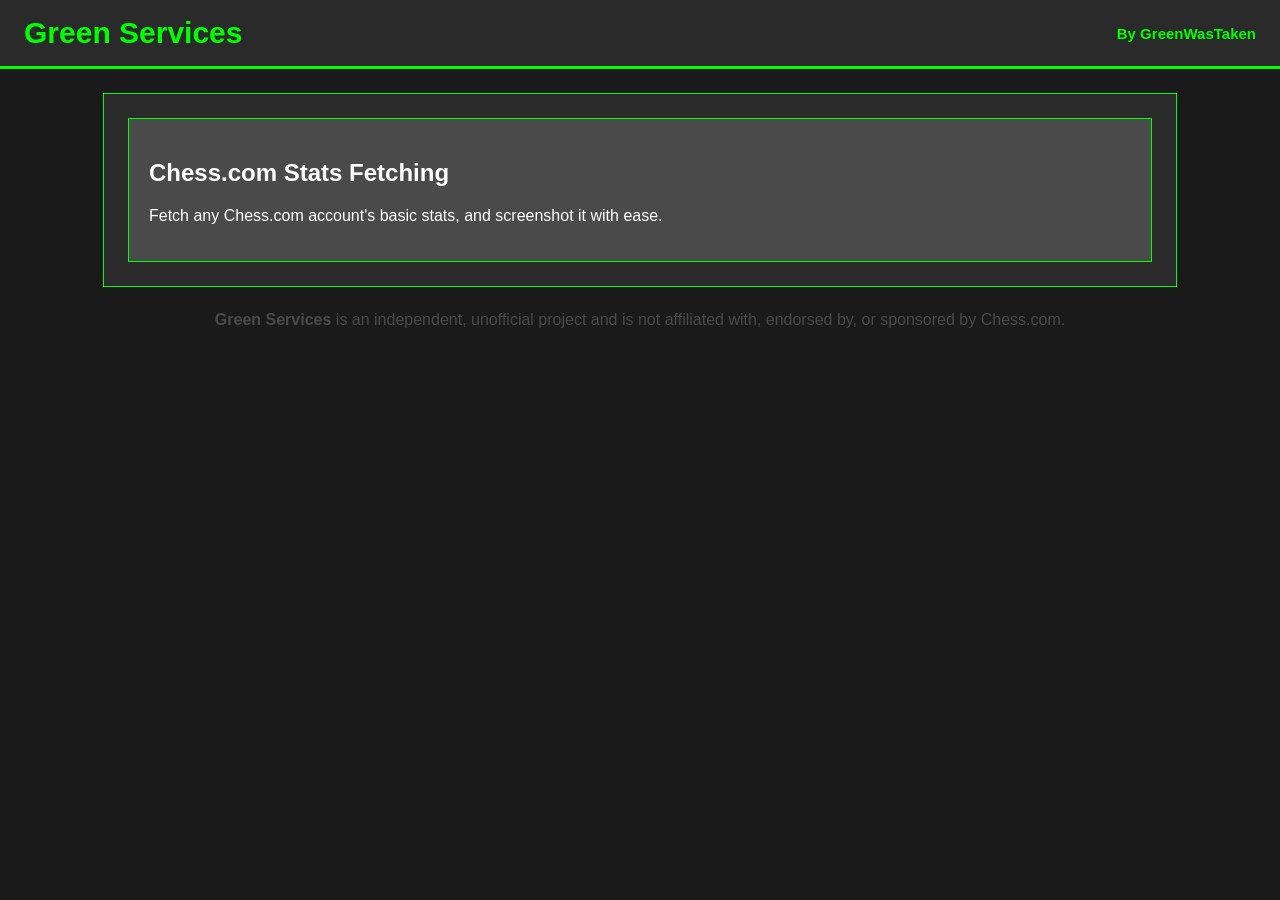
==== index.html @ 9e4266a3 "Add 'unselectable' class to HTML elements Added 'unselectable' class to headings and disclaimer." ====
<!DOCTYPE html>
<html>
  <head>
    <title>Green Services</title>
    <meta name="description" content="Green Services provides everything related to Green's needs, made by GreenWasTaken.">
    <meta name="viewport" content="width=device-width, initial-scale=1.0">
    <link rel="icon" href="images/favicon.ico" type="image/x-icon">
    <link rel="stylesheet" href="style.css">
  </head>
  <body>
    <div class="gs-heading-container">
      <h1 class="gs-heading1 unselectable">Green Services</h1>
      <h2 class="gs-heading2 unselectable">By GreenWasTaken</h2>
    </div>
    <div class="container unselectable">
      <div class="linkcards">
        <a class="linkcard" href="ChessStatsFetching.html">
          <h2>Chess.com Stats Fetching</h2>
          <p>Fetch any Chess.com account's basic stats, and screenshot it with ease.</p>
        </a>
      </div>
    </div>
    <p class="disclaimer unselectable"><b>Green Services</b> is an independent, unofficial project and is not affiliated with, endorsed by, or sponsored by Chess.com.</p>
  </body>
</html>
---- style.css ----
body {
  margin: 0;
  background-color: #1a1a1a;
  font-family: Arial, sans-serif;
  color: #fff;
}

.unselectable {
  user-select: none;
  -webkit-user-select: none;
}

.gs-heading-container {
  display: flex;
  justify-content: space-between;
  align-items: center;

  background-color: #2a2a2a;
  color: #00ff00;

  padding: 16px 24px;
  border-bottom: 3px solid #00ff00;
}

.gs-heading1 {
  margin: 0;
  font-size: 30px;
}

.gs-heading2 {
  margin: 0;
  font-size: 15px;
}


.container {
  width: 80%;
  margin: 24px auto;
  padding: 24px;
  background-color: #2a2a2a;
  border: 1px solid #00ff00;
  border-radius: 0;
}

.linkcards {
  display: grid;
  grid-template-columns: repeat(2, minmax(0, 1fr));
  gap: 16px;
}

.linkcard {
  display: block;
  min-width: 0;
  box-sizing: border-box;
  padding: 20px;
  background-color: #4a4a4a;
  border: 1px solid #00ff00;
  color: #ffffff;
  text-decoration: none;
}

.linkcard:last-child:nth-child(odd) {
  grid-column: 1 / -1;
}

.disclaimer {
  color: #4a4a4a;
  text-align: center;
}


.back-arrow {
  color: #00ff00;
  font-size: 32px;
  font-weight: bold;
  text-decoration: none;
  line-height: 1;
  transition: transform 0.2s ease, color 0.2s ease;
}

.back-arrow:hover {
  text-decoration: none;
  color: #ffffff;
  transform: scale(1.05);
}


#chess-username {
  display: block;
  box-sizing: border-box;
  width: 100%;
  margin: 8px 0 16px;
  padding: 12px;
  background-color: #1a1a1a;
  border: 1px solid #00ff00;
  color: #ffffff;
  font-family: Arial, sans-serif;
  font-size: 16px;
}

#chess-username::placeholder {
  color: #aaaaaa;
}

#fetch-chess-stats, #screenshot-chess-stats {
  padding: 12px 20px;
  background-color: #00ff00;
  border: 1px solid #00ff00;
  color: #1a1a1a;
  font-family: Arial, sans-serif;
  font-size: 16px;
  font-weight: bold;
  cursor: pointer;
  transition: transform 0.2s ease;
}

#fetch-chess-stats:hover, #screenshot-chess-stats:hover {
  transform: scale(1.05);
}

#fetch-chess-stats:active, #screenshot-chess-stats:active{
  transform: scale(0.95);
}

#screenshot-chess-stats {
  display: none;
}

.chess-player-header {
  grid-column: 1 / -1;
  display: flex;
  align-items: center;
  gap: 16px;
  padding: 20px;
  background-color: #2a2a2a;
  border: 1px solid #00ff00;
  min-width: 0;
  box-sizing: border-box;
}

.chess-player-avatar {
  width: 80px;
  height: 80px;
  object-fit: cover;
  border: 2px solid #00ff00;
}

.chess-player-header h2 {
  margin: 0;
  overflow-wrap: anywhere;
}


.chess-stat-card {
  display: flex;
  align-items: center;
  gap: 20px;
}

.chess-stat-icon {
  width: 76px;
  height: 76px;
  flex-shrink: 0;
  object-fit: contain;
}

.chess-stat-content {
  min-width: 0;
}

.chess-stat-content h2 {
  margin: 0 0 8px;
}

.chess-stat-content p {
  margin: 0;
  overflow-wrap: anywhere;
}
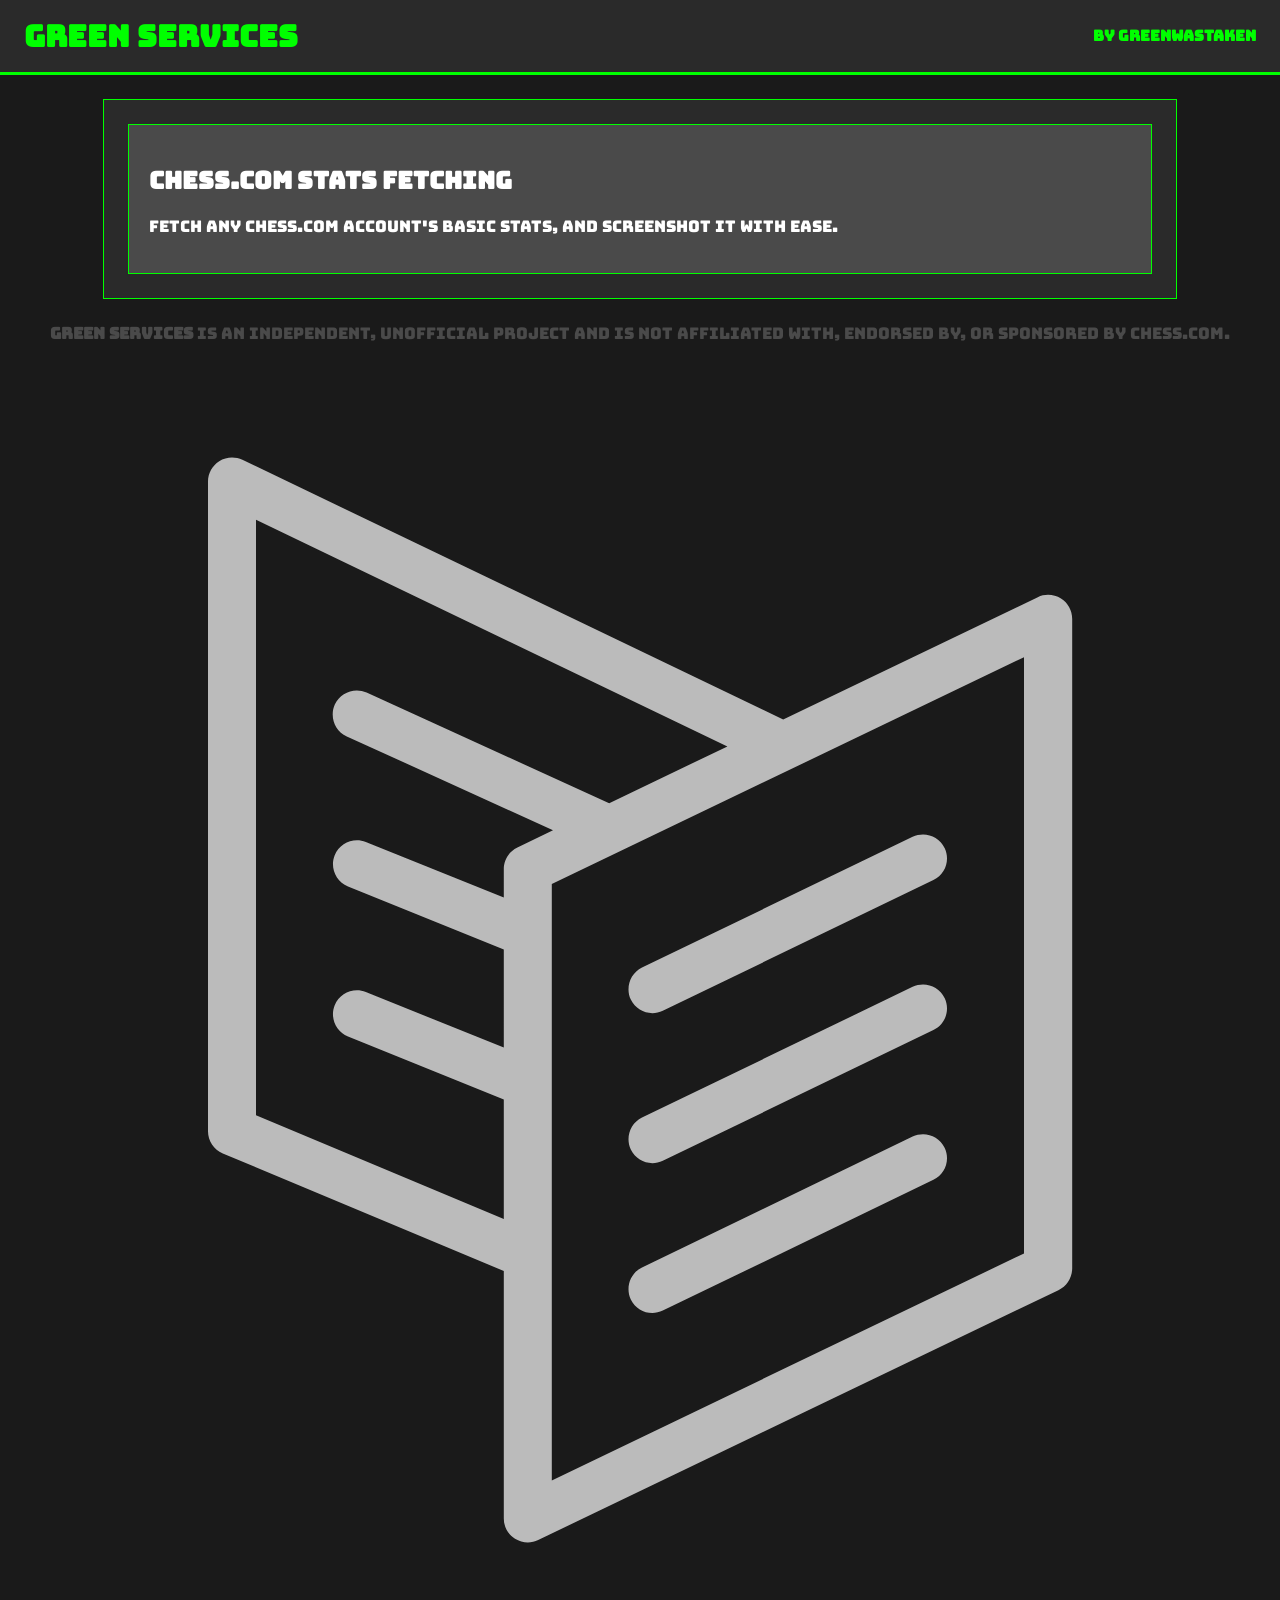
==== commit 09c66a49: "Update disclaimer section with links and formatting Replaced disclaimer paragraph with a div contain" ====
--- a/index.html
+++ b/index.html
@@ -8,18 +8,23 @@
     <link rel="stylesheet" href="style.css">
   </head>
   <body>
-    <div class="gs-heading-container">
-      <h1 class="gs-heading1 unselectable">Green Services</h1>
-      <h2 class="gs-heading2 unselectable">By GreenWasTaken</h2>
+    <div class="gs-heading-container unselectable">
+      <h1 class="gs-heading1">Green Services</h1>
+      <h2 class="gs-heading2">By GreenWasTaken</h2>
     </div>
     <div class="container unselectable">
-      <div class="linkcards">
+      <div class="cards">
         <a class="linkcard" href="ChessStatsFetching.html">
           <h2>Chess.com Stats Fetching</h2>
           <p>Fetch any Chess.com account's basic stats, and screenshot it with ease.</p>
         </a>
       </div>
     </div>
-    <p class="disclaimer unselectable"><b>Green Services</b> is an independent, unofficial project and is not affiliated with, endorsed by, or sponsored by Chess.com.</p>
+    <div class="disclaimer unselectable">
+    <p><b>Green Services</b> is an independent, unofficial project and is not affiliated with, endorsed by, or sponsored by Chess.com.</p>
+    <span style="display: block"><a href="https://github.com/GreenWasTaken144/Green-Services" title="The repository on GitHub"><i class="fa-brands fa-github"></i></a>
+    <a class="icon-image" href="https://greenwastaken.carrd.co/" title="GWT Carrd"><img src="images/carrd-icon.svg"></a>
+    </span>
+    </div>
   </body>
 </html>
--- a/style.css
+++ b/style.css
@@ -1,8 +1,14 @@
+@import url('https://fonts.googleapis.com/css2?family=Bungee&family=Pixelify+Sans:wght@400..700&display=swap');
 body {
   margin: 0;
   background-color: #1a1a1a;
-  font-family: Arial, sans-serif;
+  font-family: 'Bungee', sans-serif;
   color: #fff;
+}
+
+img {
+  -webkit-user-drag: none;
+  user-drag: none;
 }
 
 .unselectable {
@@ -42,7 +48,7 @@
   border-radius: 0;
 }
 
-.linkcards {
+.cards {
   display: grid;
   grid-template-columns: repeat(2, minmax(0, 1fr));
   gap: 16px;
@@ -57,10 +63,15 @@
   border: 1px solid #00ff00;
   color: #ffffff;
   text-decoration: none;
+  transition: transform 0.2s ease;
 }
 
 .linkcard:last-child:nth-child(odd) {
   grid-column: 1 / -1;
+}
+
+.linkcard:hover {
+  transform: scale(1.025);
 }
 
 .disclaimer {
@@ -68,8 +79,14 @@
   text-align: center;
 }
 
+.icon-image {
+  width: 1em;
+  height: 1em;
+  vertical-align: -0.125em;
+  opacity: 0.7
+}
 
-.back-arrow {
+.home-button {
   color: #00ff00;
   font-size: 32px;
   font-weight: bold;
@@ -78,7 +95,7 @@
   transition: transform 0.2s ease, color 0.2s ease;
 }
 
-.back-arrow:hover {
+.home-button:hover {
   text-decoration: none;
   color: #ffffff;
   transform: scale(1.05);
@@ -107,15 +124,15 @@
   background-color: #00ff00;
   border: 1px solid #00ff00;
   color: #1a1a1a;
-  font-family: Arial, sans-serif;
-  font-size: 16px;
+  font-family: 'Bungee', sans-serif;
+  font-size: 12px;
   font-weight: bold;
   cursor: pointer;
   transition: transform 0.2s ease;
 }
 
 #fetch-chess-stats:hover, #screenshot-chess-stats:hover {
-  transform: scale(1.05);
+  transform: scale(1.025);
 }
 
 #fetch-chess-stats:active, #screenshot-chess-stats:active{
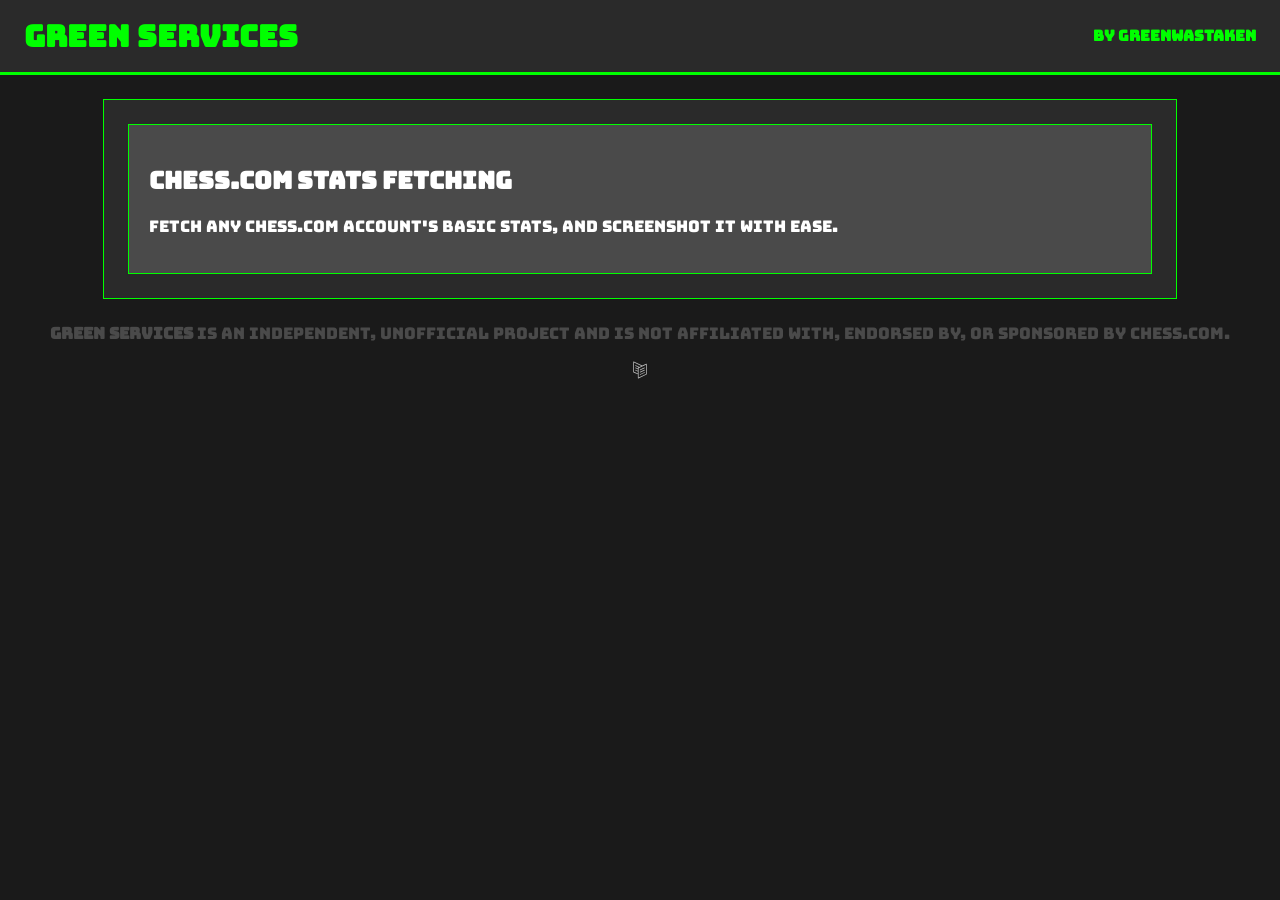
==== commit b805960b: "Fix HTML structure for Carrd link icon" ====
--- a/index.html
+++ b/index.html
@@ -23,7 +23,7 @@
     <div class="disclaimer unselectable">
     <p><b>Green Services</b> is an independent, unofficial project and is not affiliated with, endorsed by, or sponsored by Chess.com.</p>
     <span style="display: block"><a href="https://github.com/GreenWasTaken144/Green-Services" title="The repository on GitHub"><i class="fa-brands fa-github"></i></a>
-    <a class="icon-image" href="https://greenwastaken.carrd.co/" title="GWT Carrd"><img src="images/carrd-icon.svg"></a>
+    <a href="https://greenwastaken.carrd.co/" title="GWT Carrd"><img class="icon-image" src="images/carrd-icon.svg"></a>
     </span>
     </div>
   </body>
--- a/style.css
+++ b/style.css
@@ -80,8 +80,8 @@
 }
 
 .icon-image {
-  width: 1em;
-  height: 1em;
+  width: 20px;
+  height: auto;
   vertical-align: -0.125em;
   opacity: 0.7
 }
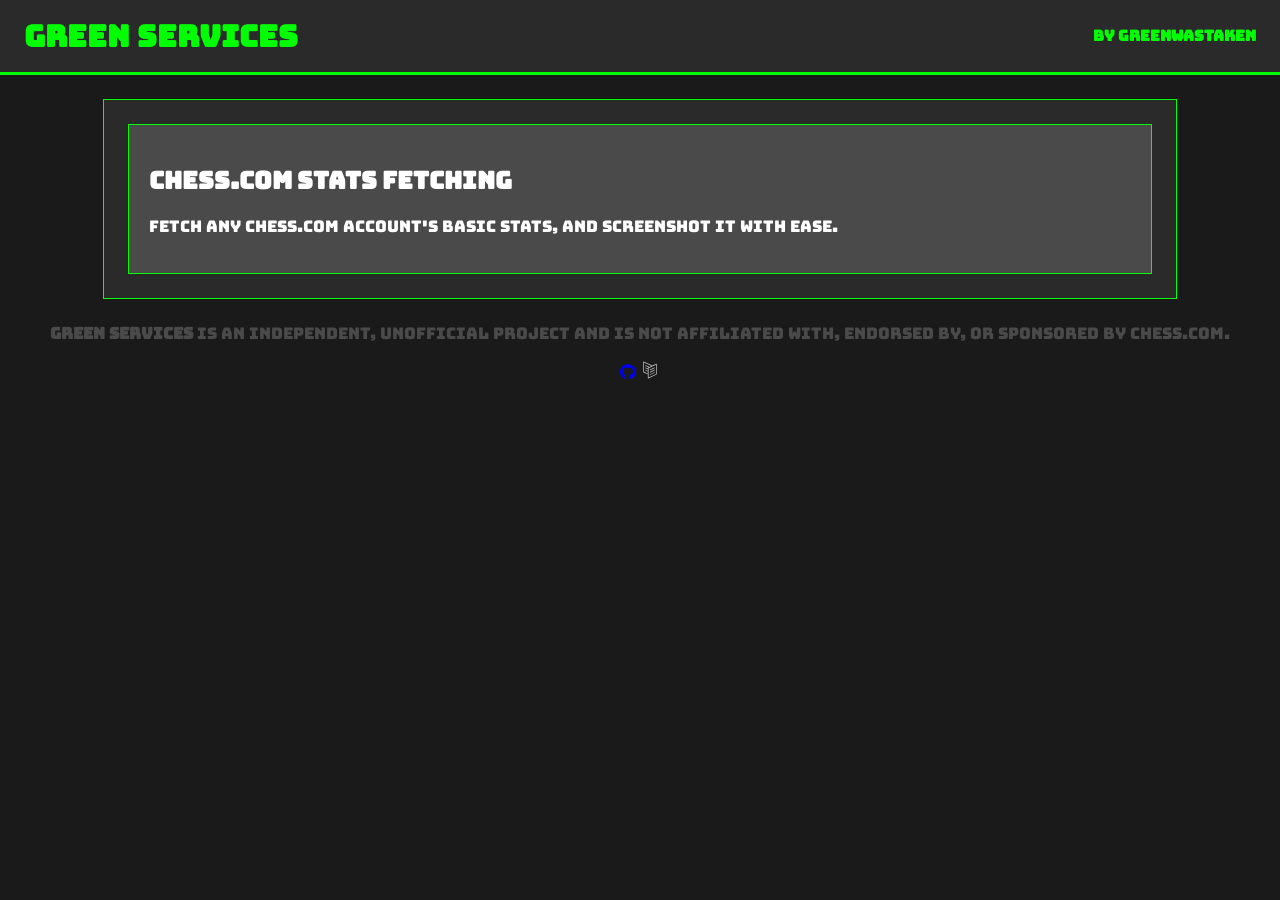
==== commit 5a9da095: "Add Font Awesome stylesheet to index.html" ====
--- a/index.html
+++ b/index.html
@@ -6,6 +6,7 @@
     <meta name="viewport" content="width=device-width, initial-scale=1.0">
     <link rel="icon" href="images/favicon.ico" type="image/x-icon">
     <link rel="stylesheet" href="style.css">
+    <link rel="stylesheet" href="https://cdnjs.cloudflare.com/ajax/libs/font-awesome/6.4.0/css/all.min.css">
   </head>
   <body>
     <div class="gs-heading-container unselectable">
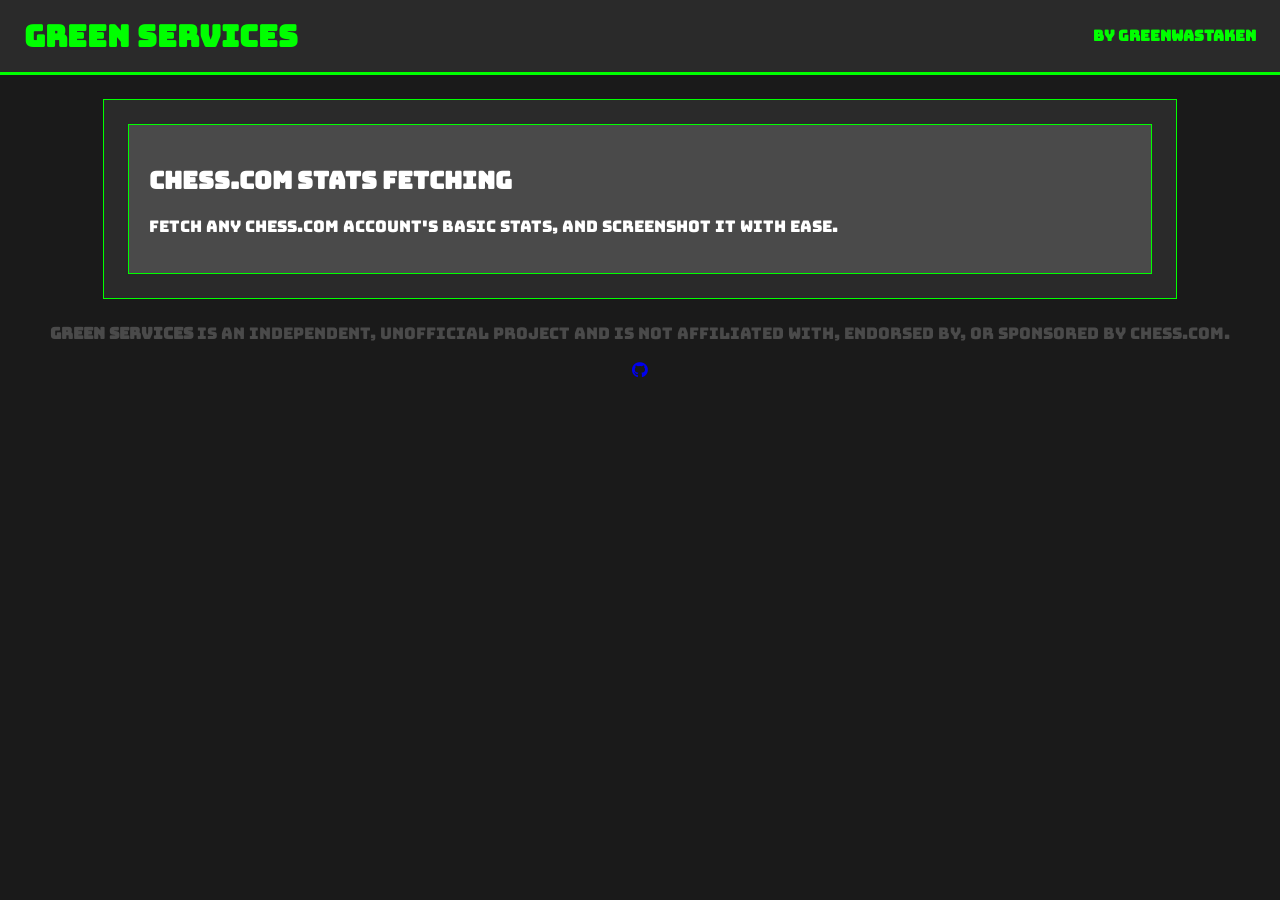
==== commit b4973dfc: "Remove GWT Carrd link from index.html Removed the link to the GWT Carrd from the disclaimer section." ====
--- a/index.html
+++ b/index.html
@@ -24,7 +24,6 @@
     <div class="disclaimer unselectable">
     <p><b>Green Services</b> is an independent, unofficial project and is not affiliated with, endorsed by, or sponsored by Chess.com.</p>
     <span style="display: block"><a href="https://github.com/GreenWasTaken144/Green-Services" title="The repository on GitHub"><i class="fa-brands fa-github"></i></a>
-    <a href="https://greenwastaken.carrd.co/" title="GWT Carrd"><img class="icon-image" src="images/carrd-icon.svg"></a>
     </span>
     </div>
   </body>
--- a/style.css
+++ b/style.css
@@ -82,7 +82,6 @@
 .icon-image {
   width: 20px;
   height: auto;
-  vertical-align: -0.125em;
   opacity: 0.7
 }
 
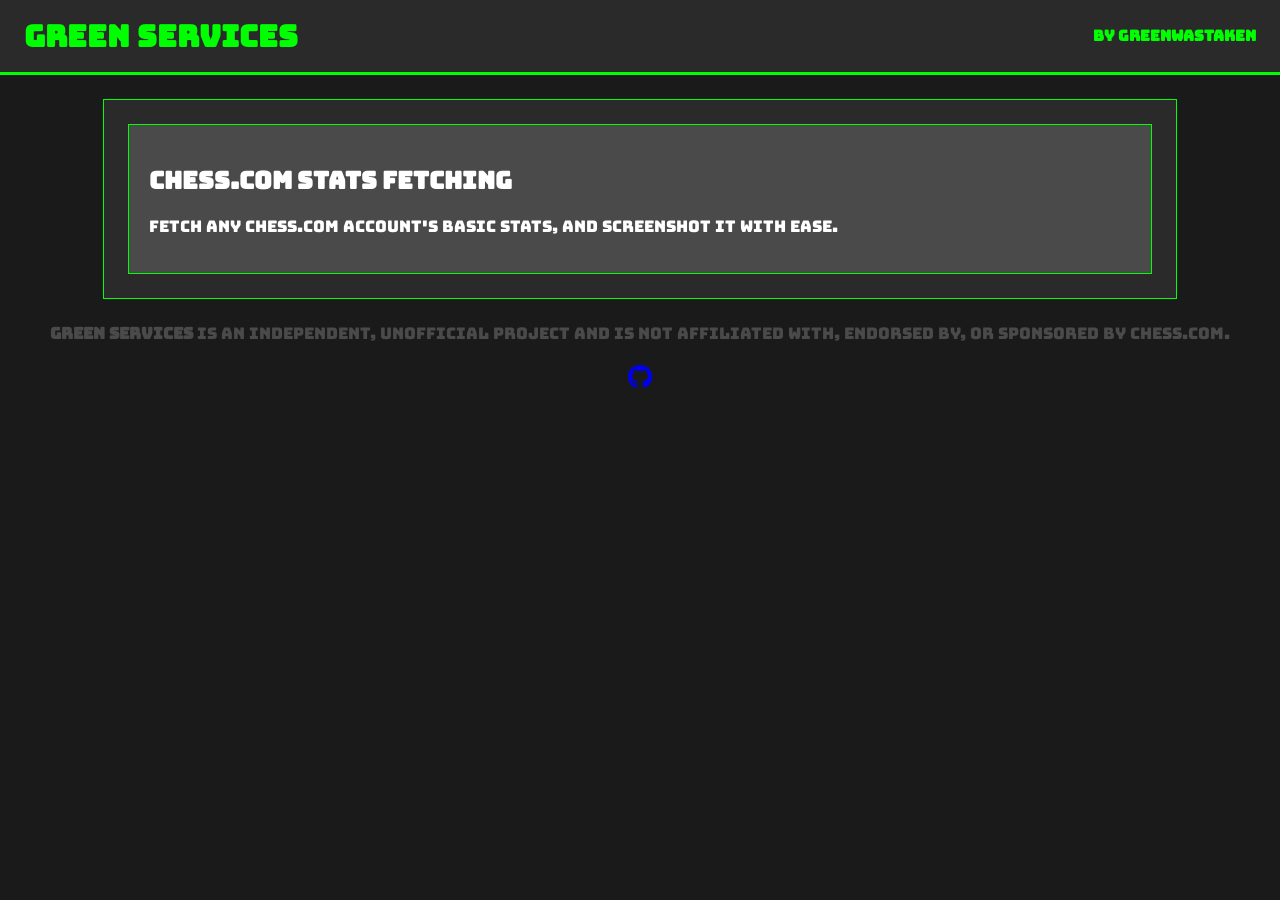
==== commit 0fa9a3f3: "Update GitHub link styling in index.html" ====
--- a/index.html
+++ b/index.html
@@ -23,7 +23,7 @@
     </div>
     <div class="disclaimer unselectable">
     <p><b>Green Services</b> is an independent, unofficial project and is not affiliated with, endorsed by, or sponsored by Chess.com.</p>
-    <span style="display: block"><a href="https://github.com/GreenWasTaken144/Green-Services" title="The repository on GitHub"><i class="fa-brands fa-github"></i></a>
+    <span style="display: block"><a class="icon-fa-footer" href="https://github.com/GreenWasTaken144/Green-Services" title="The repository on GitHub"><i class="fa-brands fa-github"></i></a>
     </span>
     </div>
   </body>
--- a/style.css
+++ b/style.css
@@ -77,12 +77,15 @@
 .disclaimer {
   color: #4a4a4a;
   text-align: center;
+  
+.icon-image {
+  width: 25px;
+  height: auto;
+  opacity: 0.7
 }
 
-.icon-image {
-  width: 20px;
-  height: auto;
-  opacity: 0.7
+.icon-fa-footer {
+  font-size: 25px
 }
 
 .home-button {
